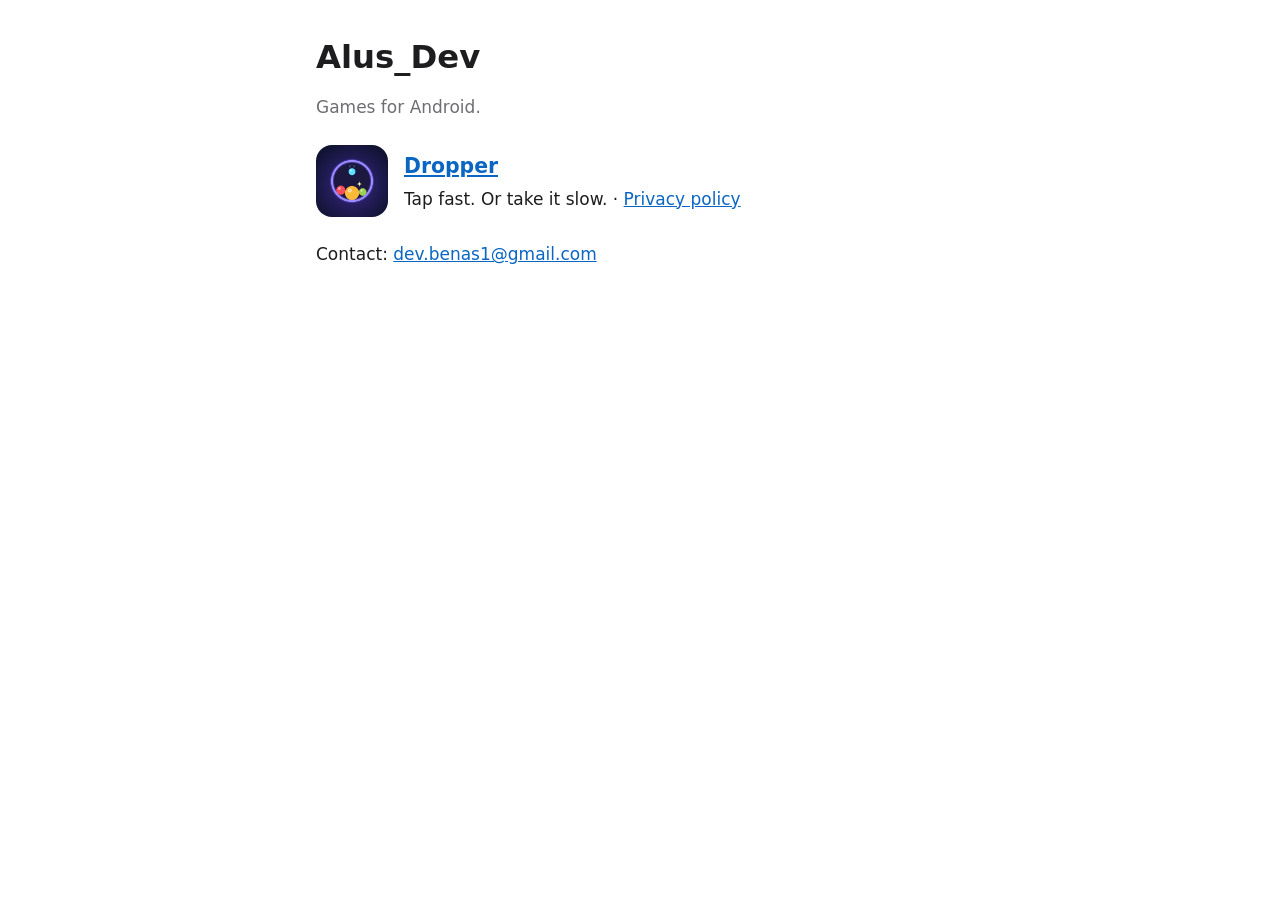
==== index.html @ a47955b5 "Alus_Dev site: Dropper page and privacy policy Co-Authored-By: Claude Opus 5.5 <noreply@anthropic.co" ====
<!doctype html>
<html lang="en">
<head>
<meta charset="utf-8">
<meta name="viewport" content="width=device-width, initial-scale=1">
<title>Alus_Dev</title>
<link rel="stylesheet" href="style.css">
</head>
<body>
<main>
<h1>Alus_Dev</h1>
<p class="muted">Games for Android.</p>
<div class="app">
<img src="dropper/icon.png" alt="">
<div>
<h2><a href="dropper/">Dropper</a></h2>
<p>Tap fast. Or take it slow. · <a href="dropper/privacy.html">Privacy policy</a></p>
</div>
</div>
<p>Contact: <a href="mailto:dev.benas1@gmail.com">dev.benas1@gmail.com</a></p>
</main>
</body>
</html>
---- style.css ----
:root {
  --bg: #ffffff;
  --text: #1d1d1f;
  --muted: #6e6e73;
  --link: #0a66c2;
  --rule: #e5e5ea;
}
@media (prefers-color-scheme: dark) {
  :root {
    --bg: #111114;
    --text: #ececf0;
    --muted: #9a9aa2;
    --link: #6cb4ff;
    --rule: #2a2a30;
  }
}
* { box-sizing: border-box; }
body {
  margin: 0;
  background: var(--bg);
  color: var(--text);
  font: 17px/1.6 system-ui, -apple-system, "Segoe UI", Roboto, sans-serif;
}
main { max-width: 680px; margin: 0 auto; padding: 32px 16px 64px; }
h1 { font-size: 1.9em; line-height: 1.2; margin: 0.2em 0 0.1em; }
h2 { font-size: 1.2em; margin: 1.8em 0 0.4em; padding-top: 1em; border-top: 1px solid var(--rule); }
a { color: var(--link); }
ul { padding-left: 1.3em; }
li { margin: 0.25em 0; }
.muted, .crumb { color: var(--muted); }
.crumb { font-size: 0.9em; margin: 0; }
.app { display: flex; gap: 16px; align-items: center; margin: 24px 0; }
.app img { width: 72px; height: 72px; border-radius: 16px; }
.app h2 { border: 0; margin: 0; padding: 0; }
.app p { margin: 0.2em 0 0; }
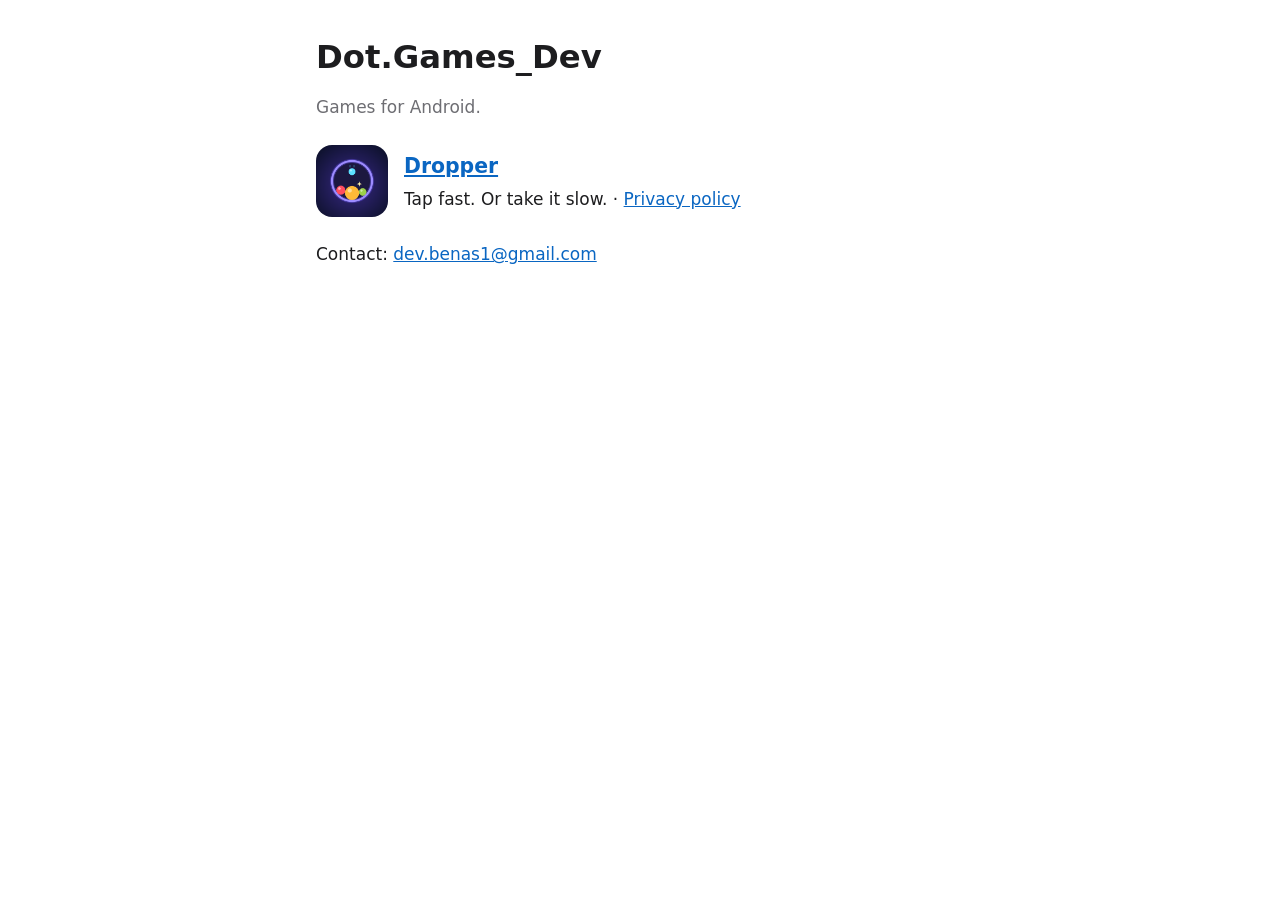
==== commit ab5f88a5: "Rename developer to Dot.Games_Dev Co-Authored-By: Claude Opus 5.5 <noreply@anthropic.com>" ====
--- a/index.html
+++ b/index.html
@@ -3,12 +3,12 @@
 <head>
 <meta charset="utf-8">
 <meta name="viewport" content="width=device-width, initial-scale=1">
-<title>Alus_Dev</title>
+<title>Dot.Games_Dev</title>
 <link rel="stylesheet" href="style.css">
 </head>
 <body>
 <main>
-<h1>Alus_Dev</h1>
+<h1>Dot.Games_Dev</h1>
 <p class="muted">Games for Android.</p>
 <div class="app">
 <img src="dropper/icon.png" alt="">
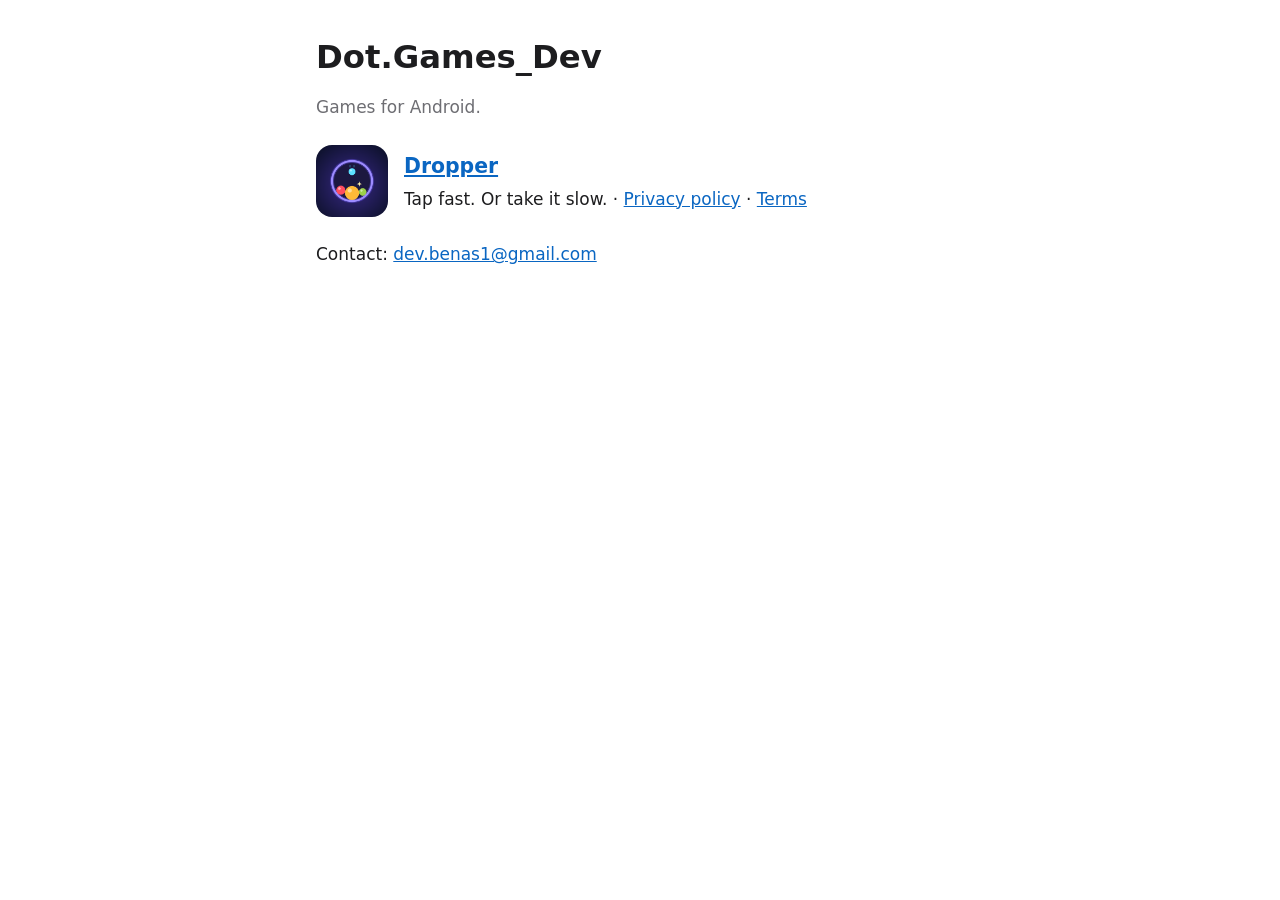
==== commit c64f7829: "Add Dropper terms of service Co-Authored-By: Claude Opus 5.5 <noreply@anthropic.com>" ====
--- a/index.html
+++ b/index.html
@@ -14,7 +14,7 @@
 <img src="dropper/icon.png" alt="">
 <div>
 <h2><a href="dropper/">Dropper</a></h2>
-<p>Tap fast. Or take it slow. · <a href="dropper/privacy.html">Privacy policy</a></p>
+<p>Tap fast. Or take it slow. · <a href="dropper/privacy.html">Privacy policy</a> · <a href="dropper/terms.html">Terms</a></p>
 </div>
 </div>
 <p>Contact: <a href="mailto:dev.benas1@gmail.com">dev.benas1@gmail.com</a></p>
